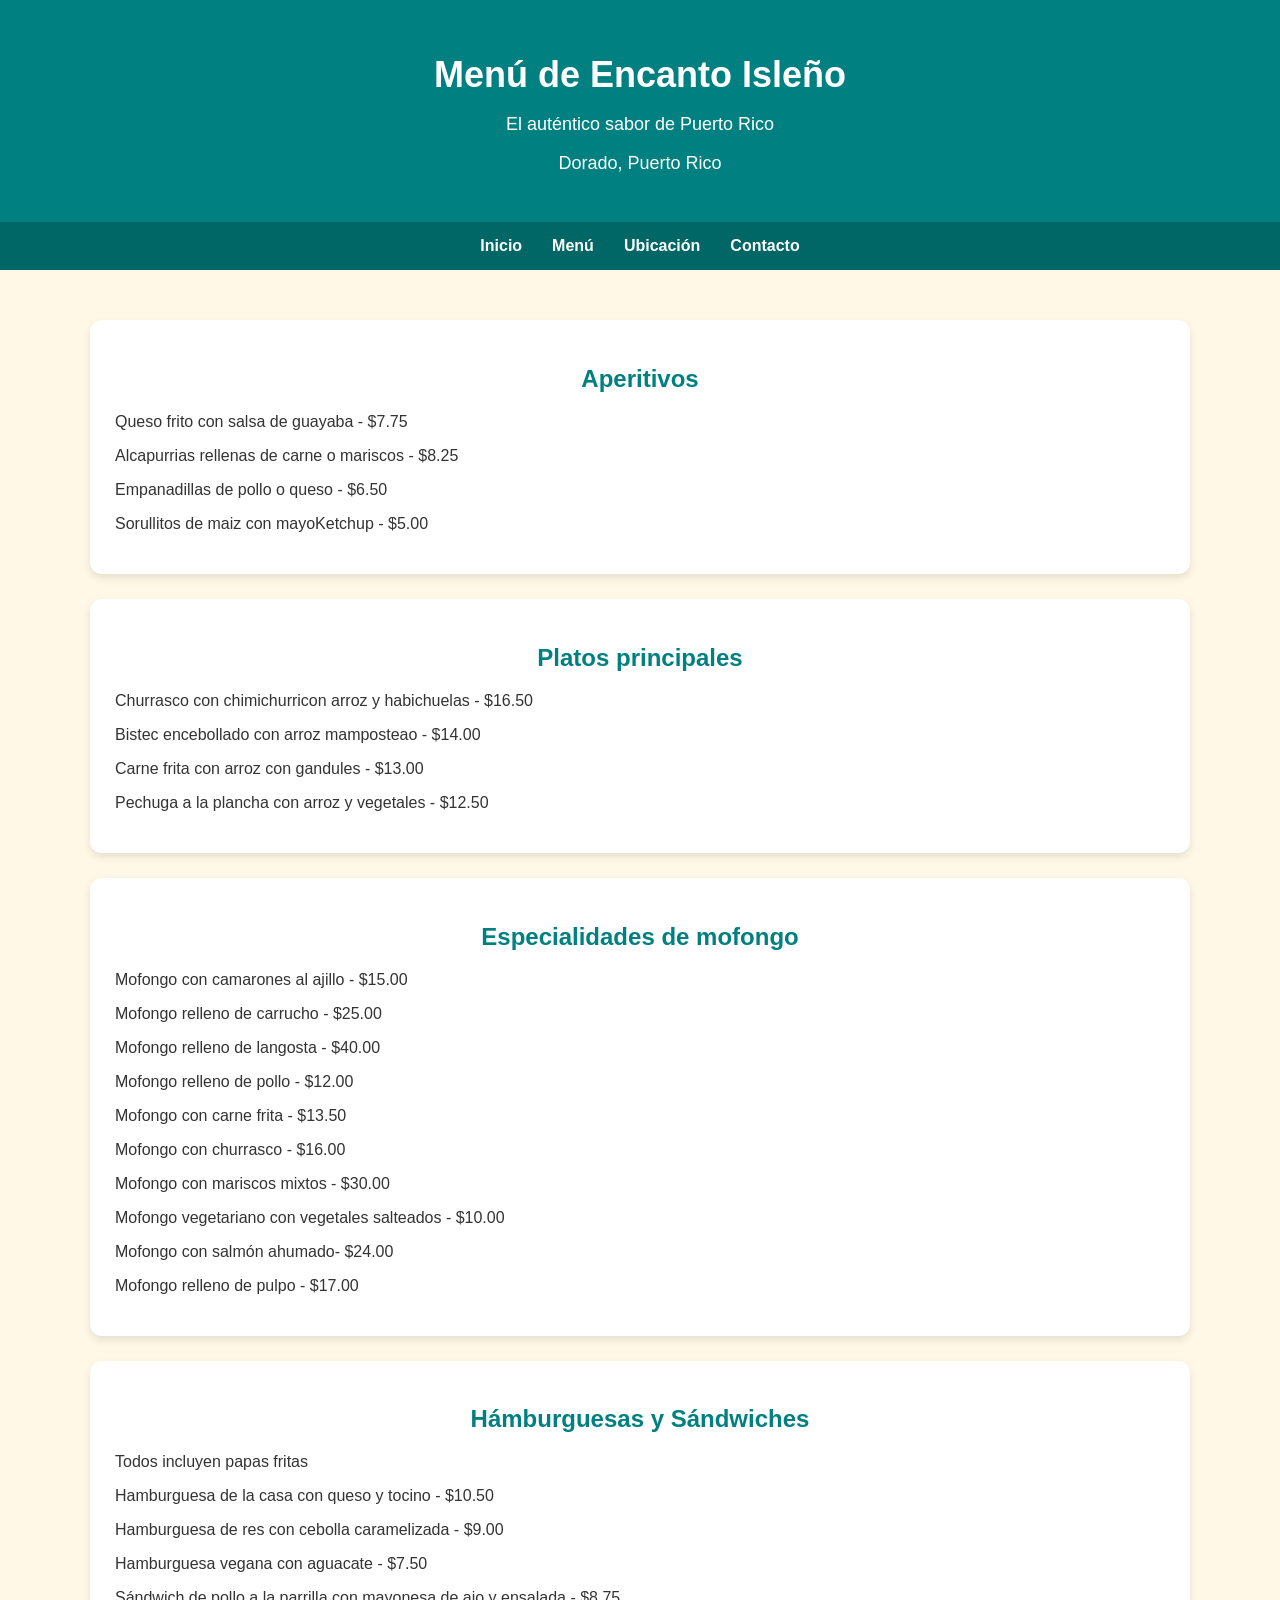
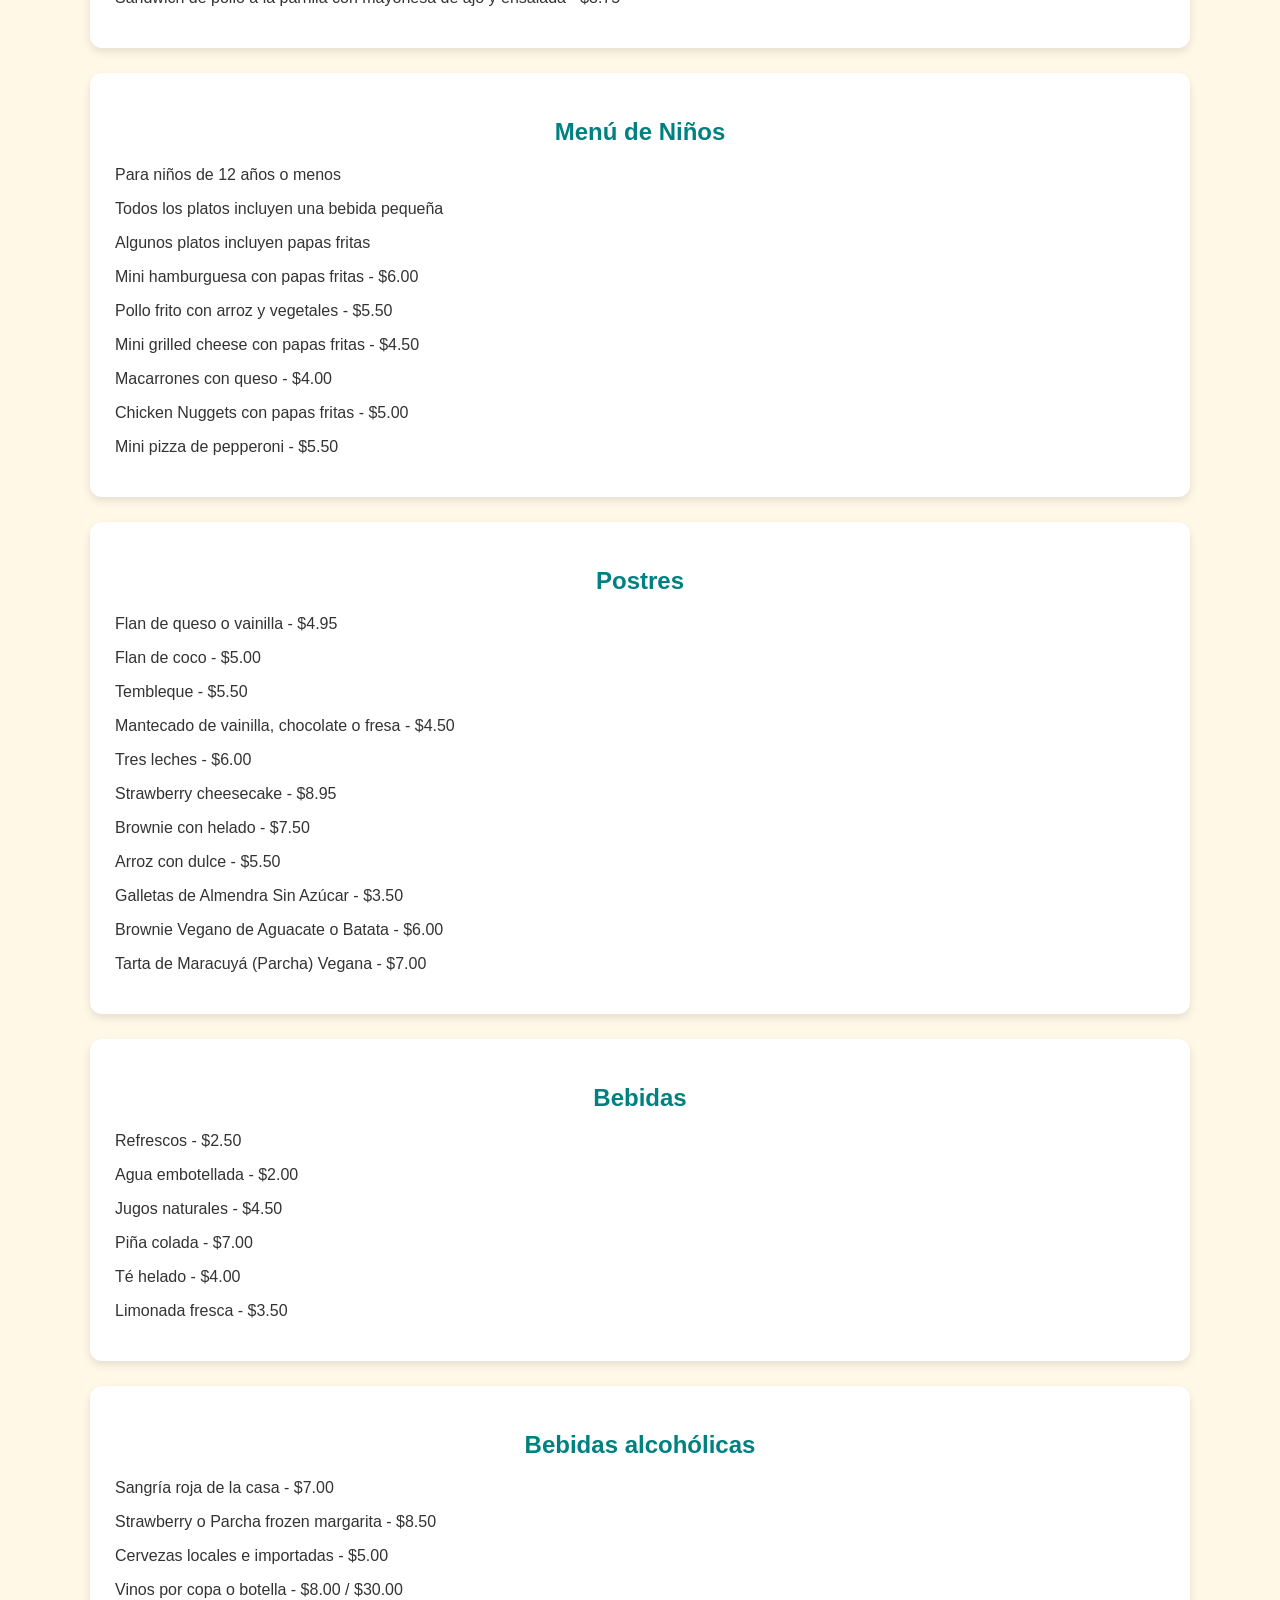
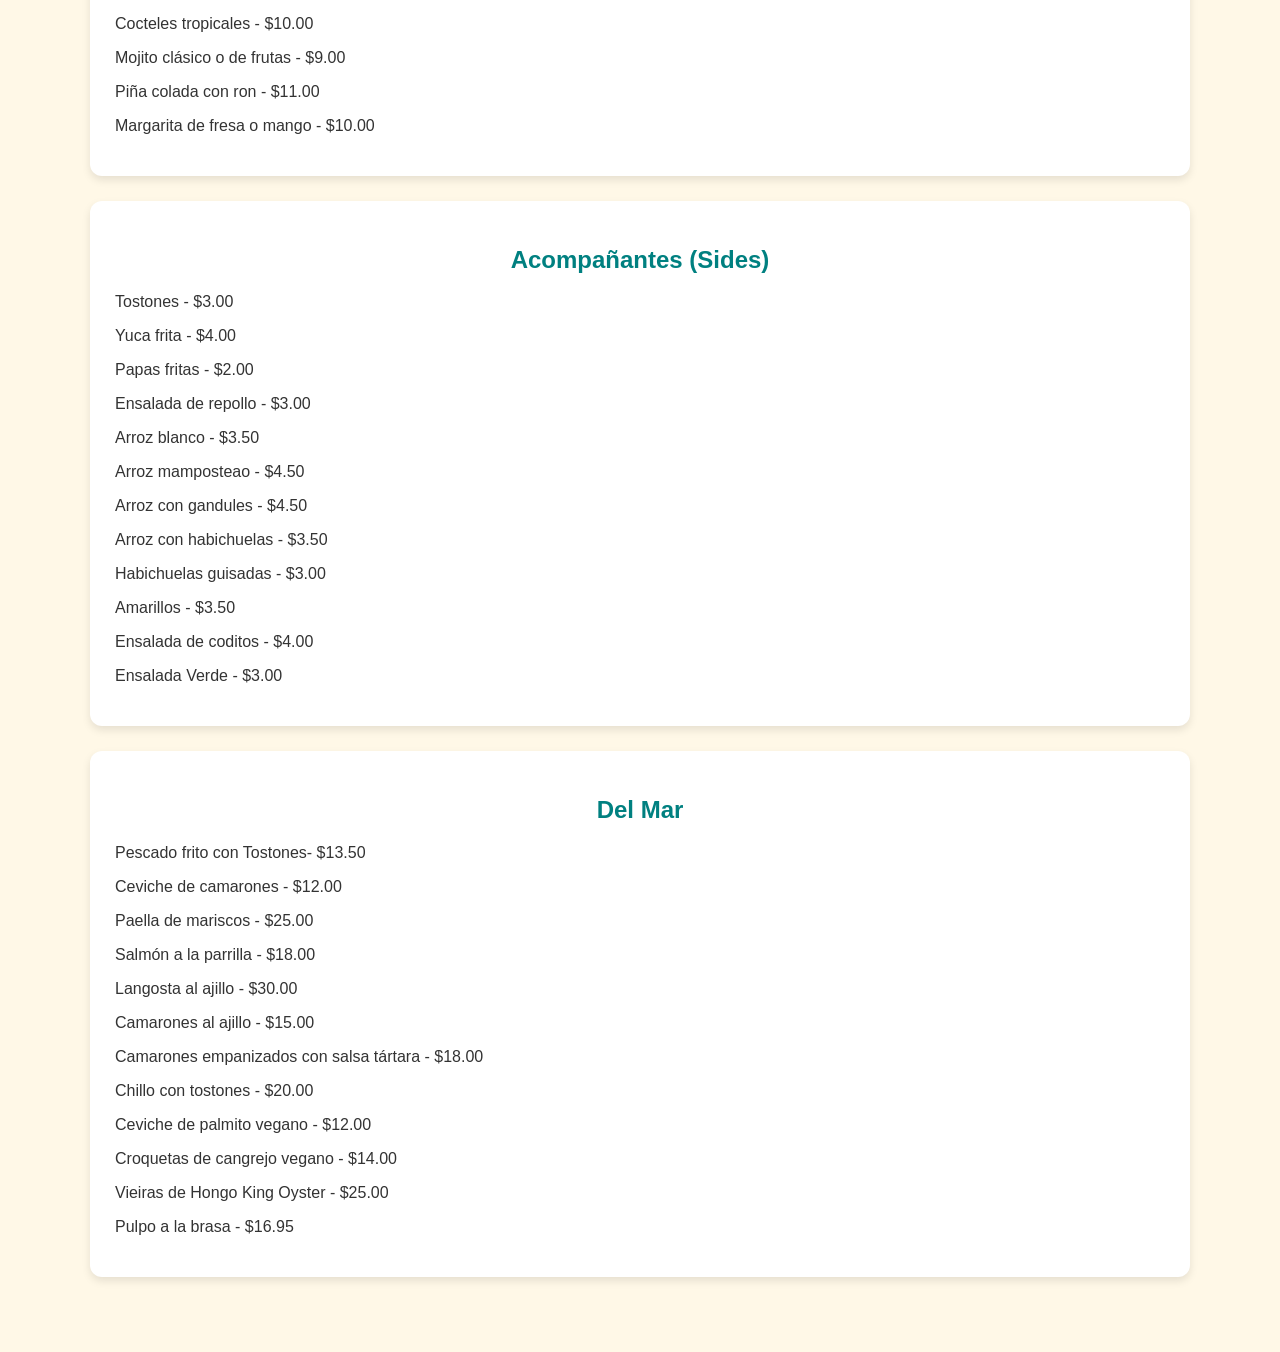
==== paginas/menu.html @ 83e60ac0 "Add files via upload" ====
<!DOCTYPE html>
<html lang="es">
<head>
    <meta charset="UTF-8">
    <meta name="viewport" content="width=device-width, initial-scale=1.0">
    <title>Menú - Encanto Isleño</title>
    <link rel="stylesheet" href="../styles.css">
</head>
<body>
 <header>
    <h1>Menú de Encanto Isleño</h1>
    <p>El auténtico sabor de Puerto Rico</p>
    <p>Dorado, Puerto Rico</p>
</header>
<nav>
    <ul>
        <li><a href="../index.html">Inicio</a></li>
        <li><a href="menu.html">Menú</a></li>
        <li><a href="ubicacion.html">Ubicación</a></li>
        <li><a href="contacto.html">Contacto</a></li>
    </ul>
</nav>
<main>
    <section id="aperitivos">
        <h2>Aperitivos</h2>
        <p>Queso frito con salsa de guayaba - $7.75</p>
        <p>Alcapurrias rellenas de carne o mariscos - $8.25</p>
        <p>Empanadillas de pollo o queso - $6.50</p>
        <p>Sorullitos de maiz con mayoKetchup - $5.00</p>
    </section>
    <section id="platos-principales">
        <h2>Platos principales</h2>
        <p>Churrasco con chimichurricon arroz y habichuelas - $16.50</p>
        <p>Bistec encebollado con arroz mamposteao - $14.00</p>
        <p>Carne frita con arroz con gandules - $13.00</p>
        <p>Pechuga a la plancha con arroz y vegetales - $12.50</p>
    </section>
    <section id="mofongos">
        <h2>Especialidades de mofongo</h2>
        <p>Mofongo con camarones al ajillo - $15.00</p>
        <p>Mofongo relleno de carrucho - $25.00</p>
        <p>Mofongo relleno de langosta - $40.00</p>
        <p>Mofongo relleno de pollo - $12.00</p>
        <p>Mofongo con carne frita - $13.50</p>
        <p>Mofongo con churrasco - $16.00</p>
        <p>Mofongo con mariscos mixtos - $30.00</p>
        <p>Mofongo vegetariano con vegetales salteados - $10.00</p>
        <p>Mofongo con salmón ahumado- $24.00</p>
        <p>Mofongo relleno de pulpo - $17.00</p>
    </section>
    <section id="hamburguesas">
        <h2>Hámburguesas y Sándwiches</h2>
        <p>Todos incluyen papas fritas</p>
        <p>Hamburguesa de la casa con queso y tocino - $10.50</p>
        <p>Hamburguesa de res con cebolla caramelizada - $9.00</p>
        <p>Hamburguesa vegana con aguacate - $7.50</p>
        <p>Sándwich de pollo a la parrilla con mayonesa de ajo y ensalada - $8.75</p>
    </section>
    <section id="menu-de-ninos">
        <h2>Menú de Niños</h2>
        <p>Para niños de 12 años o menos</p>
        <p>Todos los platos incluyen una bebida pequeña</p>
        <p>Algunos platos incluyen papas fritas</p>
        <p>Mini hamburguesa con papas fritas - $6.00</p>
        <p>Pollo frito con arroz y vegetales - $5.50</p>
        <p>Mini grilled cheese con papas fritas - $4.50</p>
        <p>Macarrones con queso - $4.00</p>
        <p>Chicken Nuggets con papas fritas - $5.00</p>
        <p>Mini pizza de pepperoni - $5.50</p>
    </section>
    <section id="postres">
        <h2>Postres</h2>
        <p>Flan de queso o vainilla - $4.95</p>
        <p>Flan de coco - $5.00</p>
        <p>Tembleque - $5.50</p>
        <p>Mantecado de vainilla, chocolate o fresa - $4.50</p>
        <p>Tres leches - $6.00</p>
        <p>Strawberry cheesecake - $8.95</p>
        <p>Brownie con helado - $7.50</p>
        <p>Arroz con dulce - $5.50</p>
        <p>Galletas de Almendra Sin Azúcar - $3.50</p>
        <p>Brownie Vegano de Aguacate o Batata - $6.00</p>
        <p>Tarta de Maracuyá (Parcha) Vegana - $7.00</p>
    </section>
    <section id="bebidas">
        <h2>Bebidas</h2>
        <p>Refrescos - $2.50</p>
        <p>Agua embotellada - $2.00</p>
        <p>Jugos naturales - $4.50</p>
        <p>Piña colada - $7.00</p>
        <p>Té helado - $4.00</p>
        <p>Limonada fresca - $3.50</p>
    </section>
    <section id="bebidas-alcoholicas">
        <h2>Bebidas alcohólicas</h2>
        <p>Sangría roja de la casa - $7.00</p>
        <p>Strawberry o Parcha frozen margarita - $8.50</p>
        <p>Cervezas locales e importadas - $5.00</p>
        <p>Vinos por copa o botella - $8.00 / $30.00</p>
        <p>Cocteles tropicales - $10.00</p>
        <p>Mojito clásico o de frutas - $9.00</p>
        <p>Piña colada con ron - $11.00</p>
        <p>Margarita de fresa o mango - $10.00</p>
    </section>
    <section id="acompañantes">
        <h2>Acompañantes (Sides)</h2>
        <p.>Tostones - $3.00</p>
        <p>Yuca frita - $4.00</p>
        <p>Papas fritas - $2.00</p>
        <p>Ensalada de repollo - $3.00</p>
        <p>Arroz blanco - $3.50</p>
        <p>Arroz mamposteao - $4.50</p>
        <p>Arroz con gandules - $4.50</p>
        <p>Arroz con habichuelas - $3.50</p>    
        <p>Habichuelas guisadas - $3.00</p>
        <p>Amarillos - $3.50</p>
        <p>Ensalada de coditos - $4.00</p>
        <p>Ensalada Verde - $3.00</p>
    </section>
    <section id="del mar">
        <h2>Del Mar</h2>
        <p>Pescado frito con Tostones- $13.50</p>
        <p>Ceviche de camarones - $12.00</p>
        <p>Paella de mariscos - $25.00</p>
        <p>Salmón a la parrilla - $18.00</p>
        <p>Langosta al ajillo - $30.00</p>
        <p>Camarones al ajillo - $15.00</p>
        <p>Camarones empanizados con salsa tártara - $18.00</p>
        <p>Chillo con tostones - $20.00</p>
        <p>Ceviche de palmito vegano - $12.00</p>
        <p>Croquetas de cangrejo vegano - $14.00</p>
        <p>Vieiras de Hongo King Oyster - $25.00</p>
        <p>Pulpo a la brasa - $16.95</p>
    </section>

</main>
</body>
</html>
---- styles.css ----
body {
    font-family: Arial, sans-serif;
    background-color: #fff8e7;
    color: #333333;
    margin: 0;
    padding:0;
}
header {
    background-color: #008080;
    color: white;
    text-align: center;
    padding: 30px;
}
header h1 {
    font-size: 36px;
    margin-bottom: 10px;
}
header p {
    font-size: 18px;
}
nav {
    background-color: #006666;
    padding: 15px;
}
nav ul {
    list-style: none;
    display: flex;
    justify-content: center;
    gap: 30px;
    margin: 0;
    padding: 0;
}
nav a {
    color: white;
    text-decoration: none;
    font-weight: bold;
}
nav a:hover {
    color: #FFD700;
    text-decoration: underline;
}
main {
    max-width: 1100px;
    margin: 30px auto;
    padding: 20px;
}
section{
    background-color:white;
    padding: 25px;
    margin-bottom: 25px;
    border-radius: 12px;
    box-shadow: 0 4px 8px rgba(0, 0, 0, 0.1);
}
section h2{
    color: #008080;
    text-align: center;
}
footer {
    background-color: #006666;
    color: white;
    text-align: center;
    padding: 20px;
    margin-top: 30px;
}
footer{
    margin: 8px 0;
}
form {
    display: flex;
    flex-direction: column;
    gap: 12px;
    max-width: 450px;
    margin: 20px auto;
}
form button {
    background-color: #008b8b;
    color: white;
    border: none;
    padding: 12px;
    cursor: pointer;
    font-size: 16px;
    border-radius: 8px;
}
.galeria {
    display: grid;
    grid-template-columns: repeat(3, 1fr);
    gap: 20px;
    padding: 20px;
}
.foto {
    text-align: center;
}

.foto h3 {
    margin-bottom: 10px;
}

.foto img {
    width: 200px;
    height: 180px;
    object-fit: cover;
    border-radius: 10px;
}
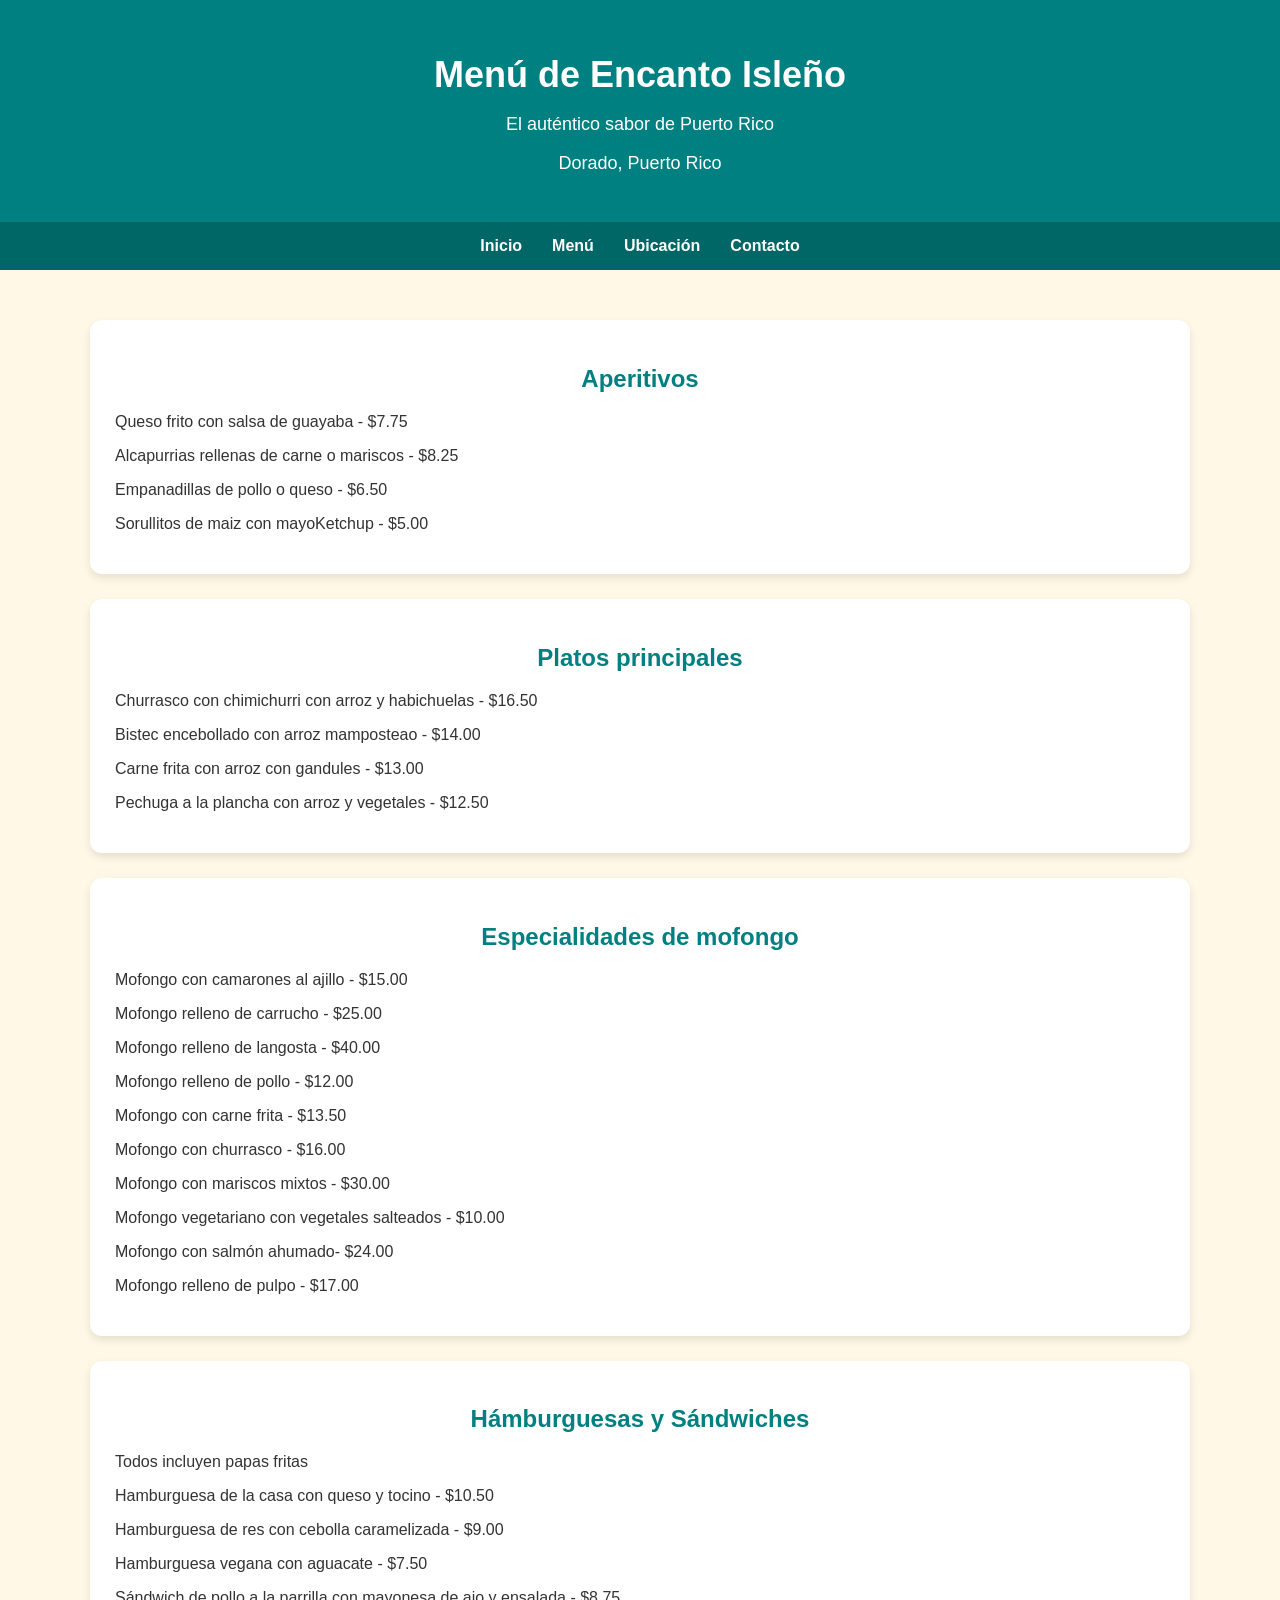
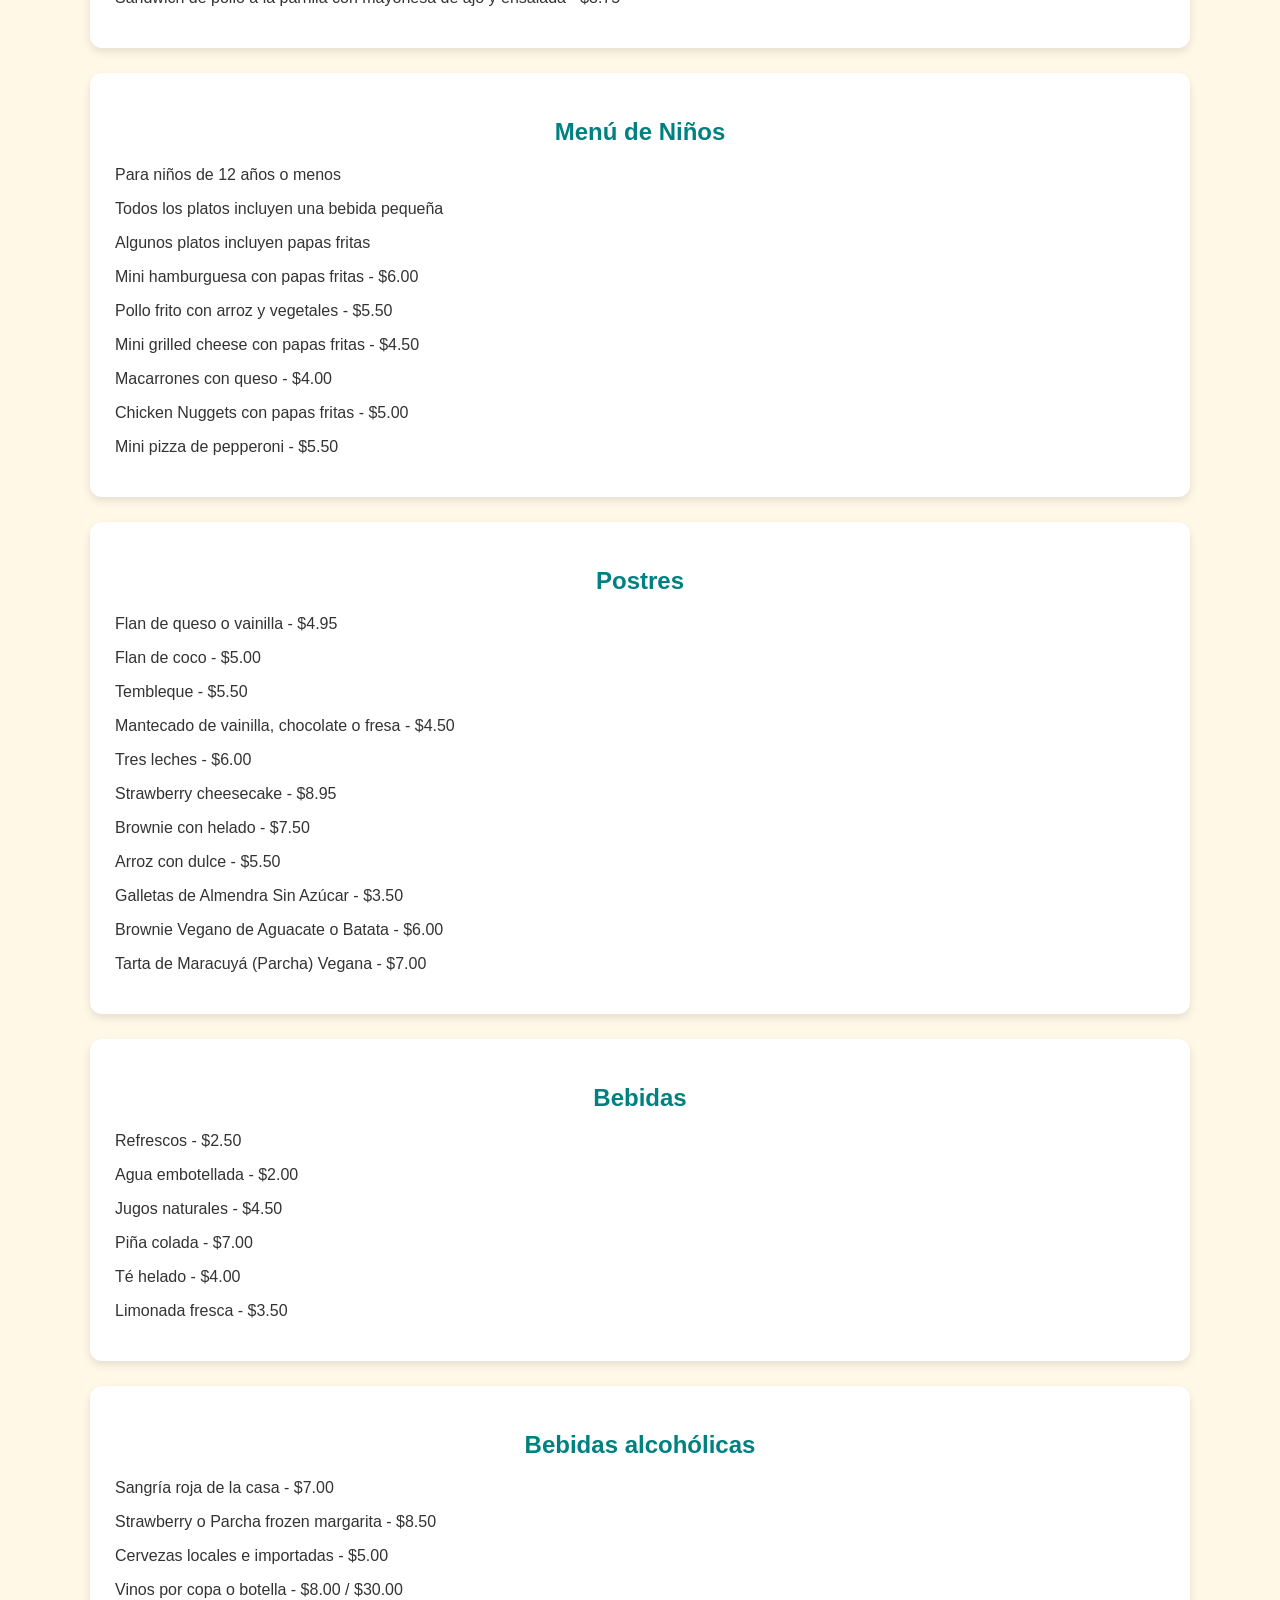
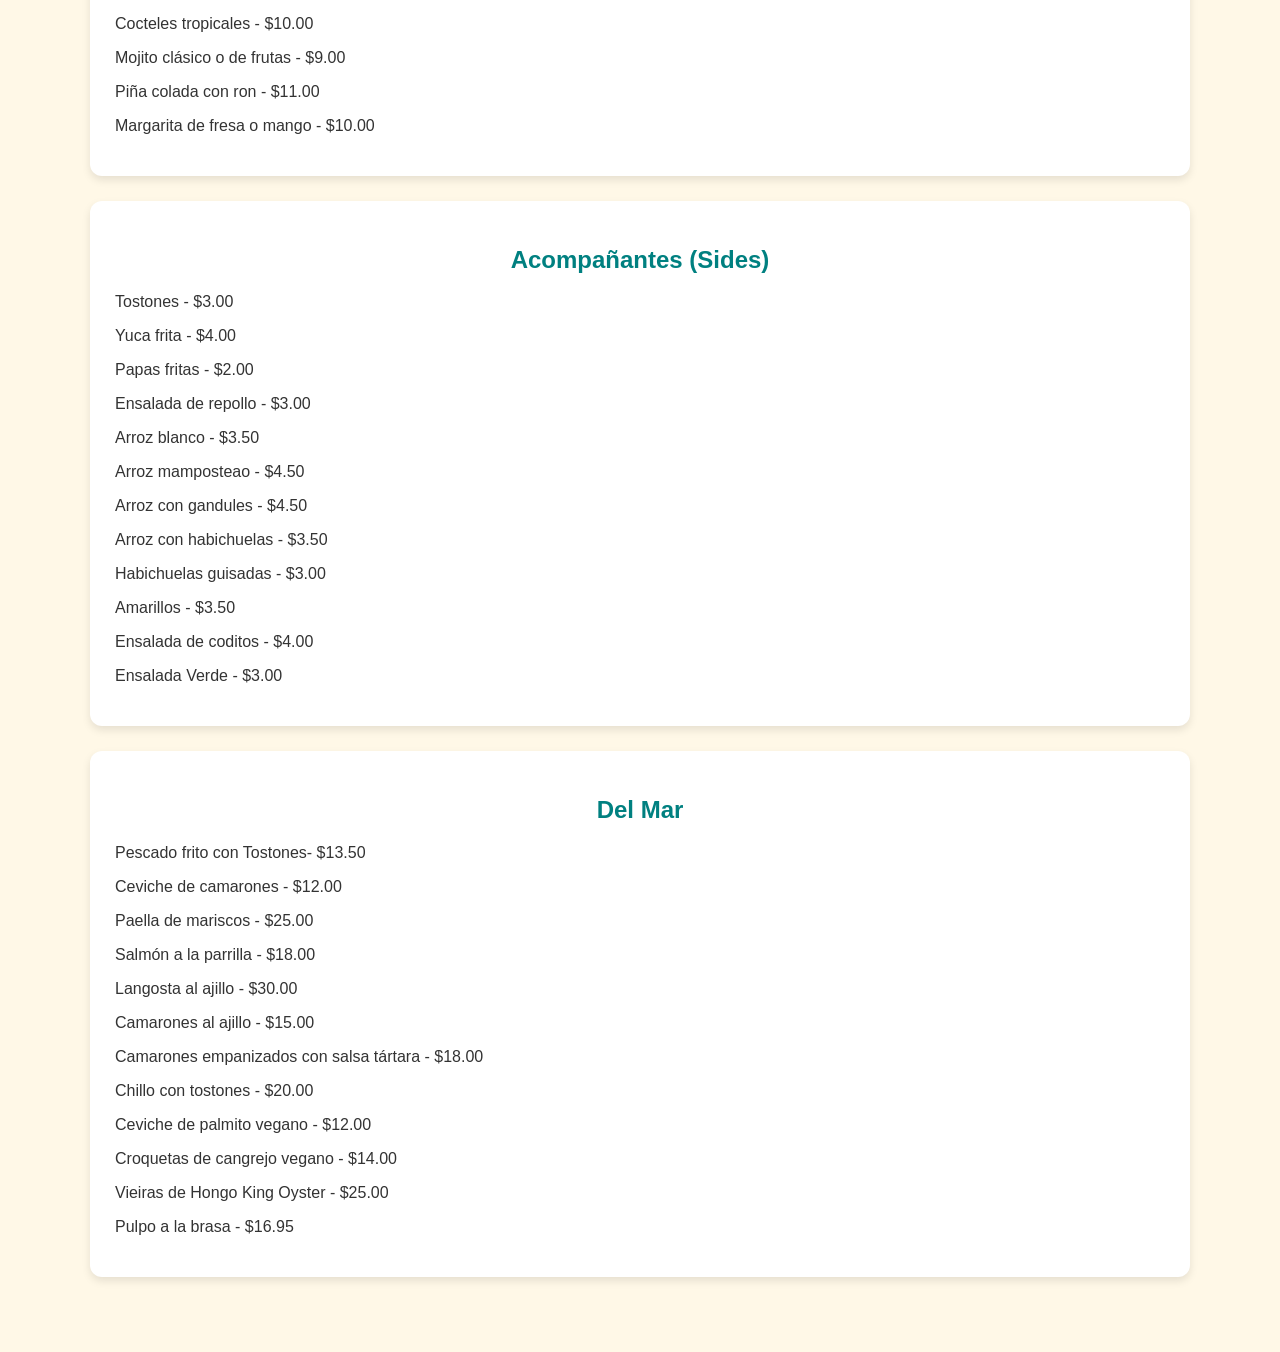
==== commit f1d634d5: "Update menu.html" ====
--- a/paginas/menu.html
+++ b/paginas/menu.html
@@ -30,7 +30,7 @@
     </section>
     <section id="platos-principales">
         <h2>Platos principales</h2>
-        <p>Churrasco con chimichurricon arroz y habichuelas - $16.50</p>
+        <p>Churrasco con chimichurri con arroz y habichuelas - $16.50</p>
         <p>Bistec encebollado con arroz mamposteao - $14.00</p>
         <p>Carne frita con arroz con gandules - $13.00</p>
         <p>Pechuga a la plancha con arroz y vegetales - $12.50</p>
